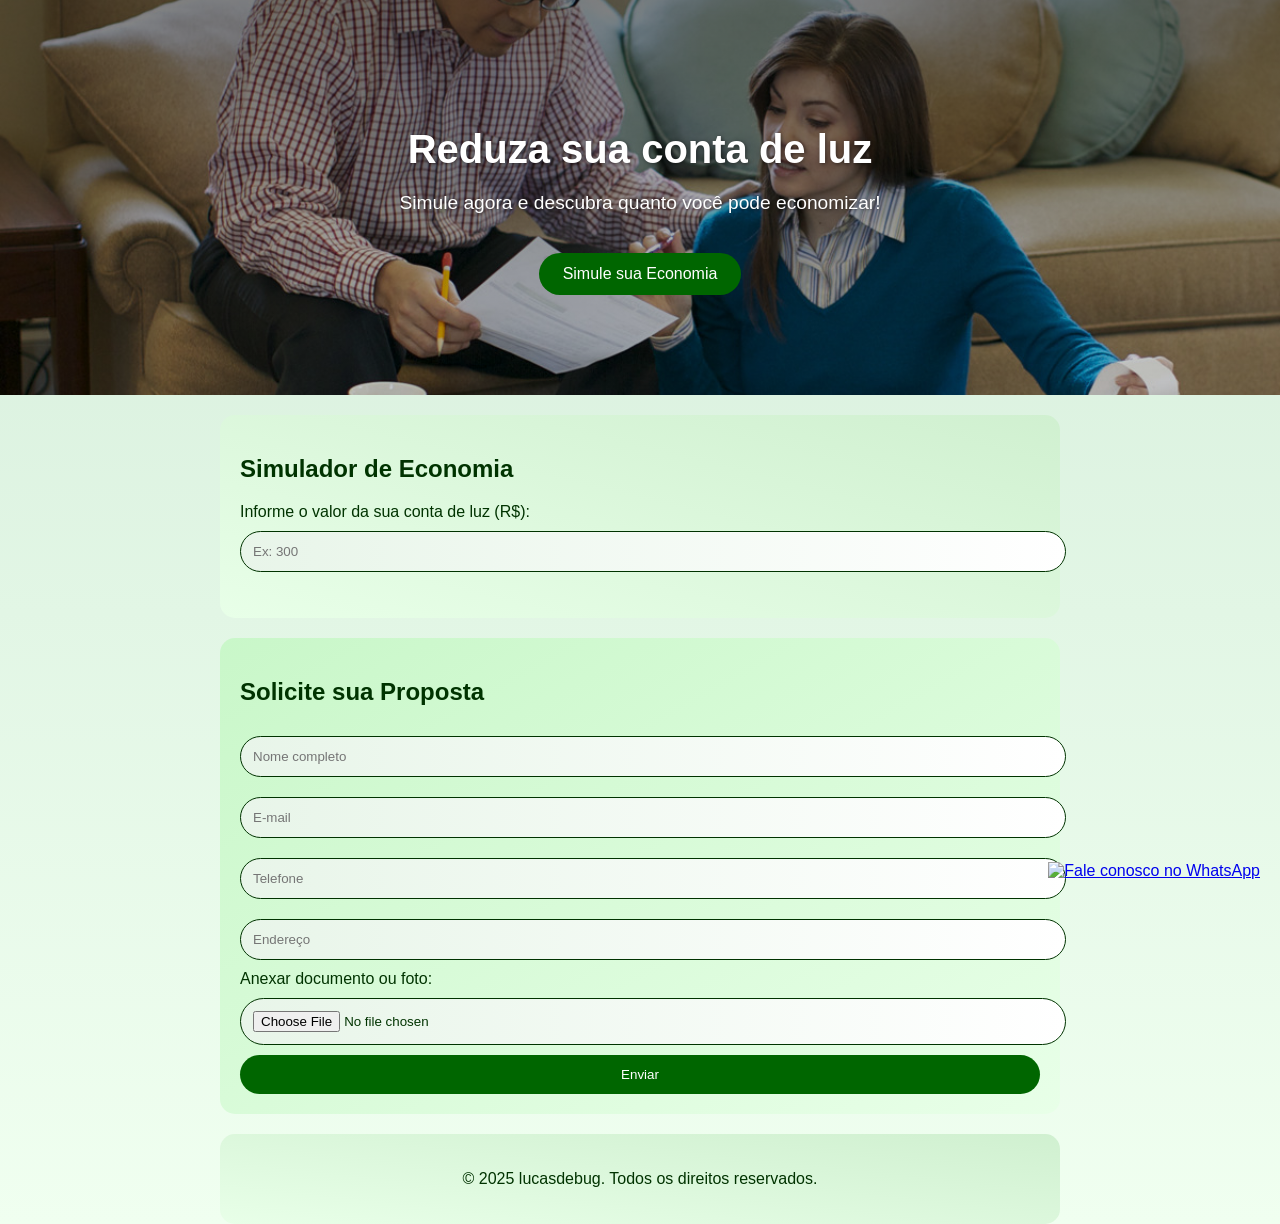
==== Index.html @ 06732ae3 "Solarvia" ====
<!DOCTYPE html>
<html lang="pt-br">
<head>
  <meta charset="UTF-8">
  <meta name="viewport" content="width=device-width, initial-scale=1.0">
  <title>Economize com Energia Solar</title>
  <style>
    body {
      font-family: Arial, sans-serif;
      margin: 0;
      padding: 0;
      background: linear-gradient(to bottom, #d4edda, #f0fff0);
      color: #003300;
      scroll-behavior: smooth;
    }
    .hero {
      position: relative;
      background-image: url('2009564_univ_lsr_xl.jpg');
      background-position: center;
      background-repeat: no-repeat;
      background-size: cover;
      text-align: center;
      padding: 100px 20px;
      color: white;
      animation: fadeIn 2s ease-in-out;
    }
    .hero::before {
      content: "";
      position: absolute;
      top: 0;
      left: 0;
      width: 100%;
      height: 100%;
      background: linear-gradient(to bottom, rgba(0, 0, 0, 0.5), rgba(0, 0, 0, 0.2));
      z-index: 1;
    }
    .hero-content {
      position: relative;
      z-index: 2;
    }
    .hero h1 {
      font-size: 2.5em;
      margin-bottom: 0.5em;
      text-shadow: 1px 1px 4px rgba(0,0,0,0.5);
    }
    .hero p {
      font-size: 1.2em;
      text-shadow: 1px 1px 3px rgba(0,0,0,0.4);
    }
    .hero a button {
      margin-top: 20px;
      background-color: #006600;
      color: white;
      padding: 12px 24px;
      border: none;
      border-radius: 25px;
      cursor: pointer;
      font-size: 1em;
      transition: background-color 0.3s;
    }
    .hero a button:hover {
      background-color: #004d00;
    }
    section, footer {
      padding: 20px;
      max-width: 800px;
      margin: auto;
      background: linear-gradient(to bottom left, #d0f0d0, #e8ffe8);
      border-radius: 15px;
      margin-top: 20px;
      animation: fadeInUp 1s ease-in-out;
    }
    section.formulario {
      background: linear-gradient(to bottom right, #c9f7c9, #e8ffe8);
    }
    .simulador input {
      width: 100%;
      padding: 12px;
      margin: 10px 0;
      border: 1px solid #003300;
      border-radius: 25px;
      background: linear-gradient(to right, #e8f5e9, #ffffff);
    }
    .resultado {
      font-weight: bold;
      color: #006600;
    }
    form input, form textarea, form select {
      width: 100%;
      padding: 12px;
      margin: 10px 0;
      border: 1px solid #003300;
      border-radius: 25px;
      background: linear-gradient(to right, #e8f5e9, #ffffff);
    }
    form button {
      background-color: #006600;
      color: white;
      padding: 12px;
      border: none;
      border-radius: 25px;
      width: 100%;
      transition: background-color 0.3s;
    }
    form button:hover {
      background-color: #004d00;
    }
    .whatsapp-button {
      position: fixed;
      bottom: 20px;
      right: 20px;
      z-index: 1000;
    }
    .whatsapp-button img {
      width: 60px;
      height: 60px;
    }
    .mensagem-sucesso {
      display: none;
      margin-top: 15px;
      color: green;
      font-weight: bold;
      text-align: center;
    }
    @keyframes fadeIn {
      from { opacity: 0; }
      to { opacity: 1; }
    }
    @keyframes fadeInUp {
      from {
        opacity: 0;
        transform: translateY(20px);
      }
      to {
        opacity: 1;
        transform: translateY(0);
      }
    }
  </style>
</head>
<body>
  <div class="hero">
    <div class="hero-content">
      <h1>Reduza sua conta de luz</h1>
      <p>Simule agora e descubra quanto você pode economizar!</p>
      <a href="#simulador"><button>Simule sua Economia</button></a>
    </div>
  </div>

  <section id="simulador" class="simulador">
    <h2>Simulador de Economia</h2>
    <label for="conta">Informe o valor da sua conta de luz (R$):</label>
    <input type="number" id="conta" placeholder="Ex: 300">
    <p class="resultado" id="resultado"></p>
  </section>

  <section class="formulario">
    <h2>Solicite sua Proposta</h2>
    <form id="formulario" action="https://formsubmit.co/conexao.solarvia@gmail.com" method="POST" enctype="multipart/form-data">
      <input type="hidden" name="_captcha" value="false">
      <input type="hidden" name="_next" value="https://sua-landingpage.com/obrigado.html">
      <input type="text" name="nome" placeholder="Nome completo" required>
      <input type="email" name="email" placeholder="E-mail" required>
      <input type="tel" name="telefone" placeholder="Telefone" required>
      <input type="text" name="endereco" placeholder="Endereço">
      <label>Anexar documento ou foto:</label>
      <input type="file" name="anexo">
      <button type="submit">Enviar</button>
      <p class="mensagem-sucesso" id="mensagemSucesso">Formulário enviado com Sucesso, aguarde o contato!</p>
    </form>
  </section>

  <footer style="background-color: rgba(204, 255, 204, 0.9); text-align: center; color: #003300;">
    <p>&copy; 2025 lucasdebug. Todos os direitos reservados.</p>
  </footer>

  <a href="https://wa.me/558140429370" class="whatsapp-button" target="_blank">
    <img src="https://upload.wikimedia.org/wikipedia/commons/6/6b/WhatsApp.svg" alt="Fale conosco no WhatsApp">
  </a>

  <script>
    const input = document.getElementById('conta');
    const resultado = document.getElementById('resultado');

    input.addEventListener('input', () => {
      const valor = parseFloat(input.value);
      if (!isNaN(valor)) {
        const economia = (valor * 0.2 * 12).toFixed(2);
        resultado.textContent = `Você pode economizar aproximadamente R$ ${economia} por ano!`;
      } else {
        resultado.textContent = '';
      }
    });

    document.getElementById('formulario').addEventListener('submit', function(e) {
      document.getElementById('mensagemSucesso').style.display = 'block';
    });
  </script>
</body>
</html>
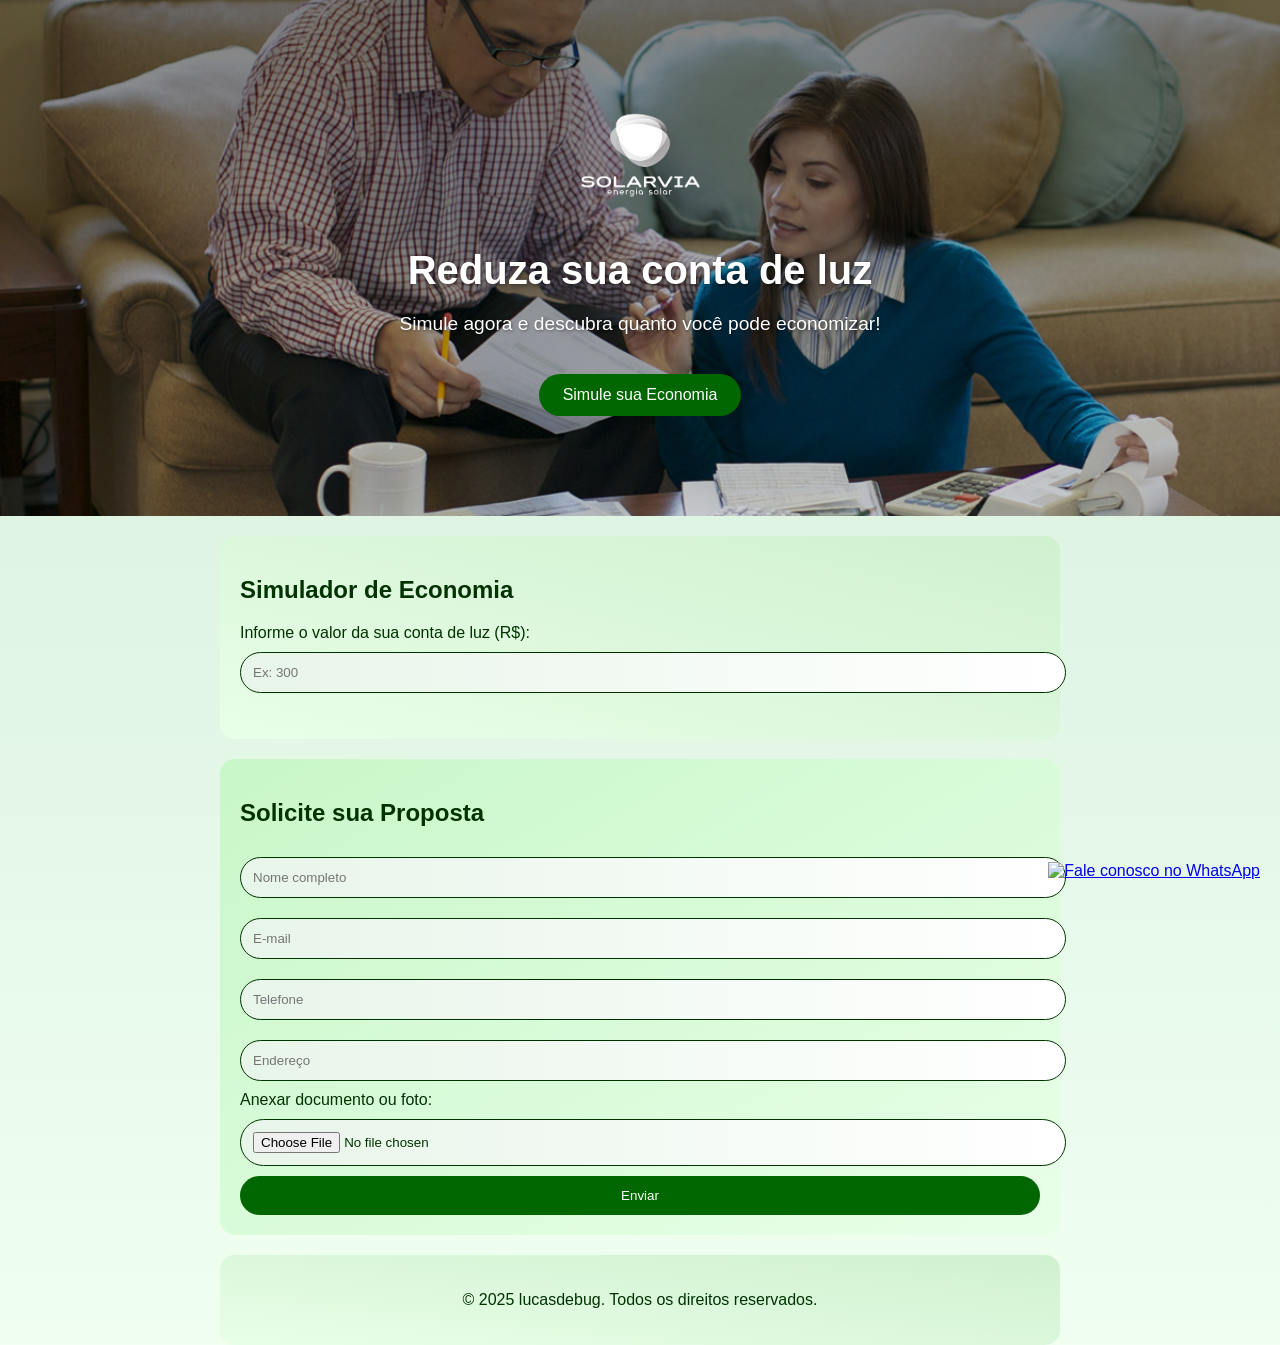
==== commit e426d563: "Solarvia" ====
--- a/Index.html
+++ b/Index.html
@@ -38,6 +38,11 @@
       position: relative;
       z-index: 2;
     }
+    .hero-content img.logo {
+      max-width: 160px;
+      margin-bottom: 20px;
+      filter: drop-shadow(0 0 8px rgba(255,255,255,0.7));
+    }
     .hero h1 {
       font-size: 2.5em;
       margin-bottom: 0.5em;
@@ -141,10 +146,11 @@
 <body>
   <div class="hero">
     <div class="hero-content">
-      <h1>Reduza sua conta de luz</h1>
-      <p>Simule agora e descubra quanto você pode economizar!</p>
-      <a href="#simulador"><button>Simule sua Economia</button></a>
-    </div>
+  <img src="logo.png" alt="Logo Solarvia" style="width: 120px; margin-bottom: 20px;">
+  <h1>Reduza sua conta de luz</h1>
+  <p>Simule agora e descubra quanto você pode economizar!</p>
+  <a href="#simulador"><button>Simule sua Economia</button></a>
+</div>
   </div>
 
   <section id="simulador" class="simulador">
